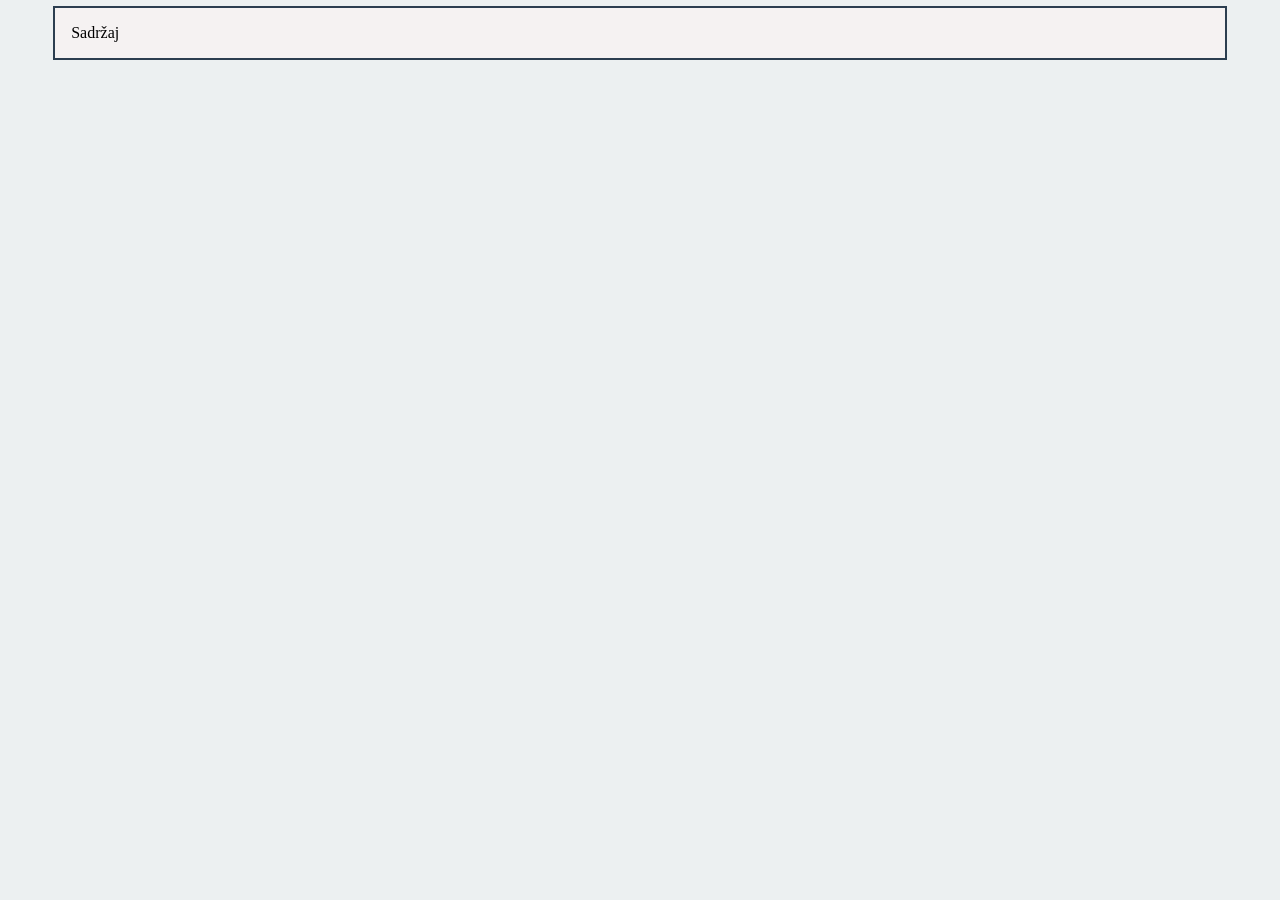
==== 02_HTML_CSS/vjezba02/index.html @ c8a49798 "html i css 2/5 prvi dio" ====
<!DOCTYPE html>
<html lang="en">
<head>
    <meta charset="UTF-8">
    <meta name="viewport" content="width=device-width, initial-scale=1.0">
    <title>HTML I CSS 2/5</title>
    <link rel="stylesheet" href="style.css">
</head>
<body>
    <div class="container">
        Sadržaj
    </div>
</body>
</html>
---- 02_HTML_CSS/vjezba02/style.css ----
:root{
    --pozadina: #ecf0f1;
    --primarna-boja: #2c3e50;
    --pozadina-container: #f5f2f2; 
}

body{background-color: var(--pozadina);}

.container { 
    width:90%;
    /* border:  1px solid black; */
    margin: auto;
    outline-style: solid;
    outline-width: 2px;
    /* outline-offset: 10px; */
    outline-color: var(--primarna-boja);



    /* padding-top: 1rem;
    padding-right: 1rem;
    padding-bottom: 1rem;
    padding-left: 1rem; */

    padding: 1rem;

    /* padding:  1rem 2rem 3rem 4rem; */
background-color: var(--pozadina-container);
}
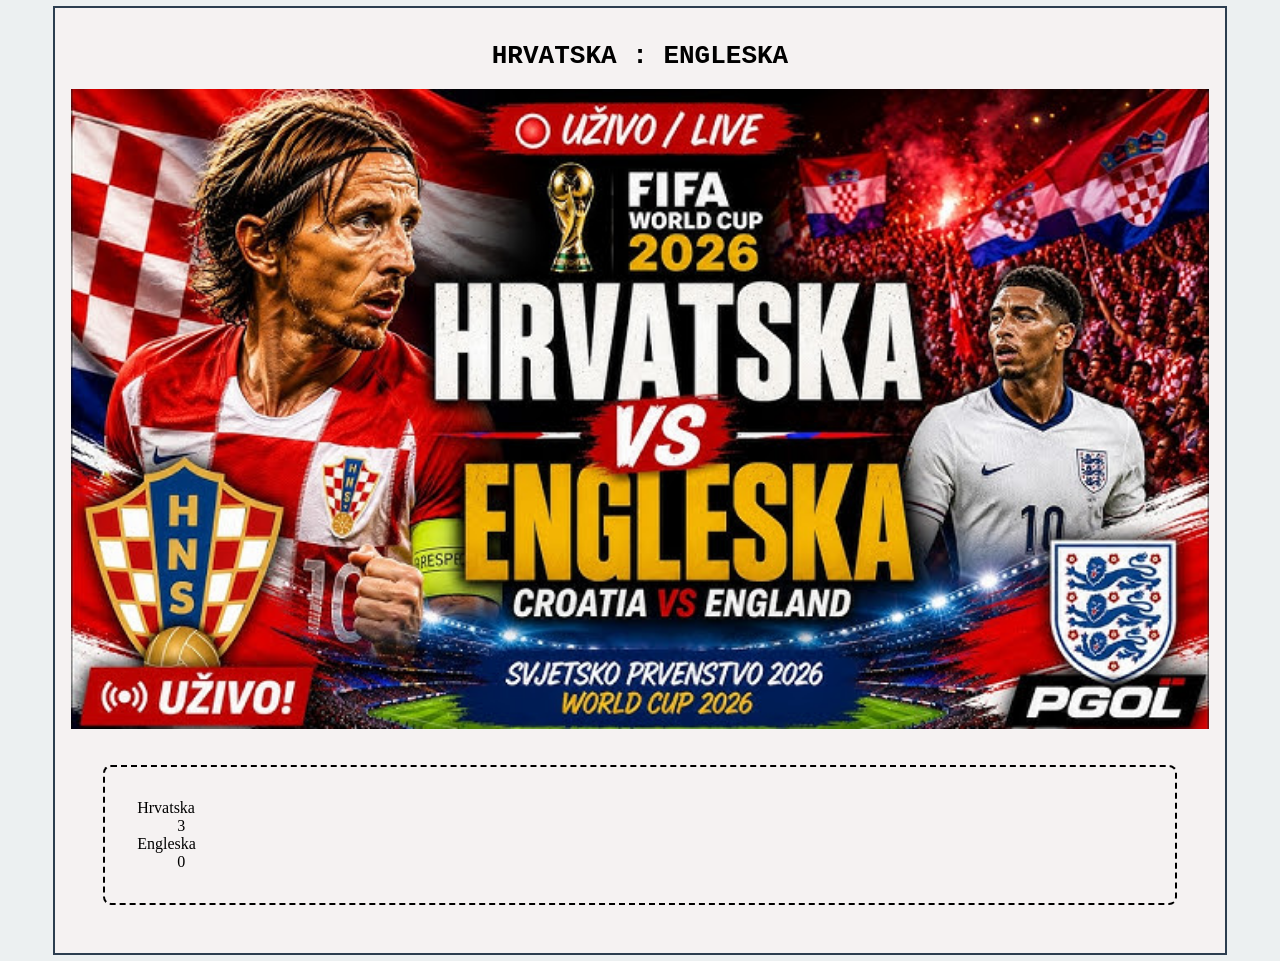
==== commit 2e9b47a9: "html i css vjezba 2/5" ====
--- a/02_HTML_CSS/vjezba02/index.html
+++ b/02_HTML_CSS/vjezba02/index.html
@@ -8,7 +8,23 @@
 </head>
 <body>
     <div class="container">
-        Sadržaj
+        <H1>
+            HRVATSKA : ENGLESKA
+        </H1>
+
+
+
+        <img src="slika1.jpg" alt="HRV:ENG"
+        style="width: 100%;">
+
+        <dl id="lista">
+            <dt>Hrvatska</dt>
+            <dd>3</dd>
+            <dt>Engleska</dt>
+            <dd>0</dd>
+        </dl>
+
+
     </div>
 </body>
 </html>
--- a/02_HTML_CSS/vjezba02/style.css
+++ b/02_HTML_CSS/vjezba02/style.css
@@ -26,4 +26,16 @@
 
     /* padding:  1rem 2rem 3rem 4rem; */
 background-color: var(--pozadina-container);
-}+}
+H1{text-align: center;
+font-family: monospace;
+
+
+}
+
+#lista{
+    border: 2px dashed black;
+    border-radius: 0.5rem;
+    padding: 2rem;
+    margin: 2rem;
+}
